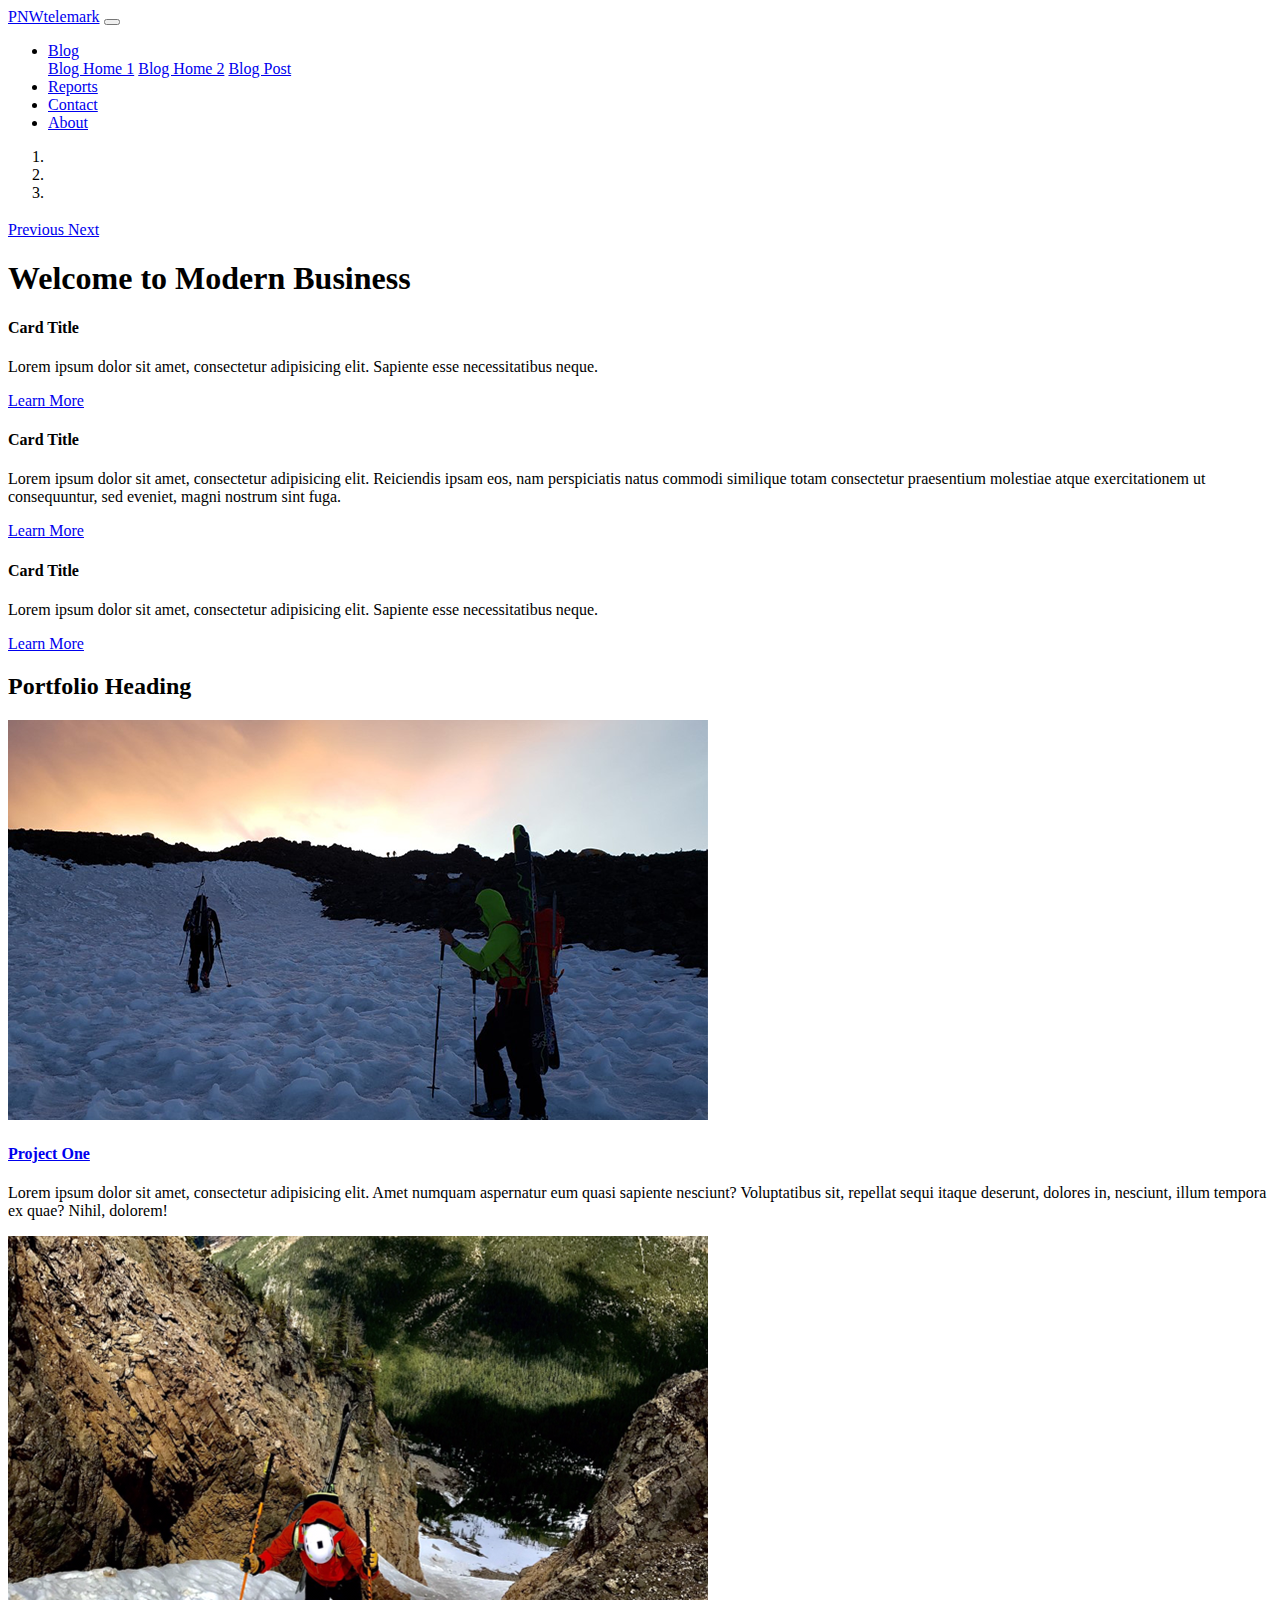
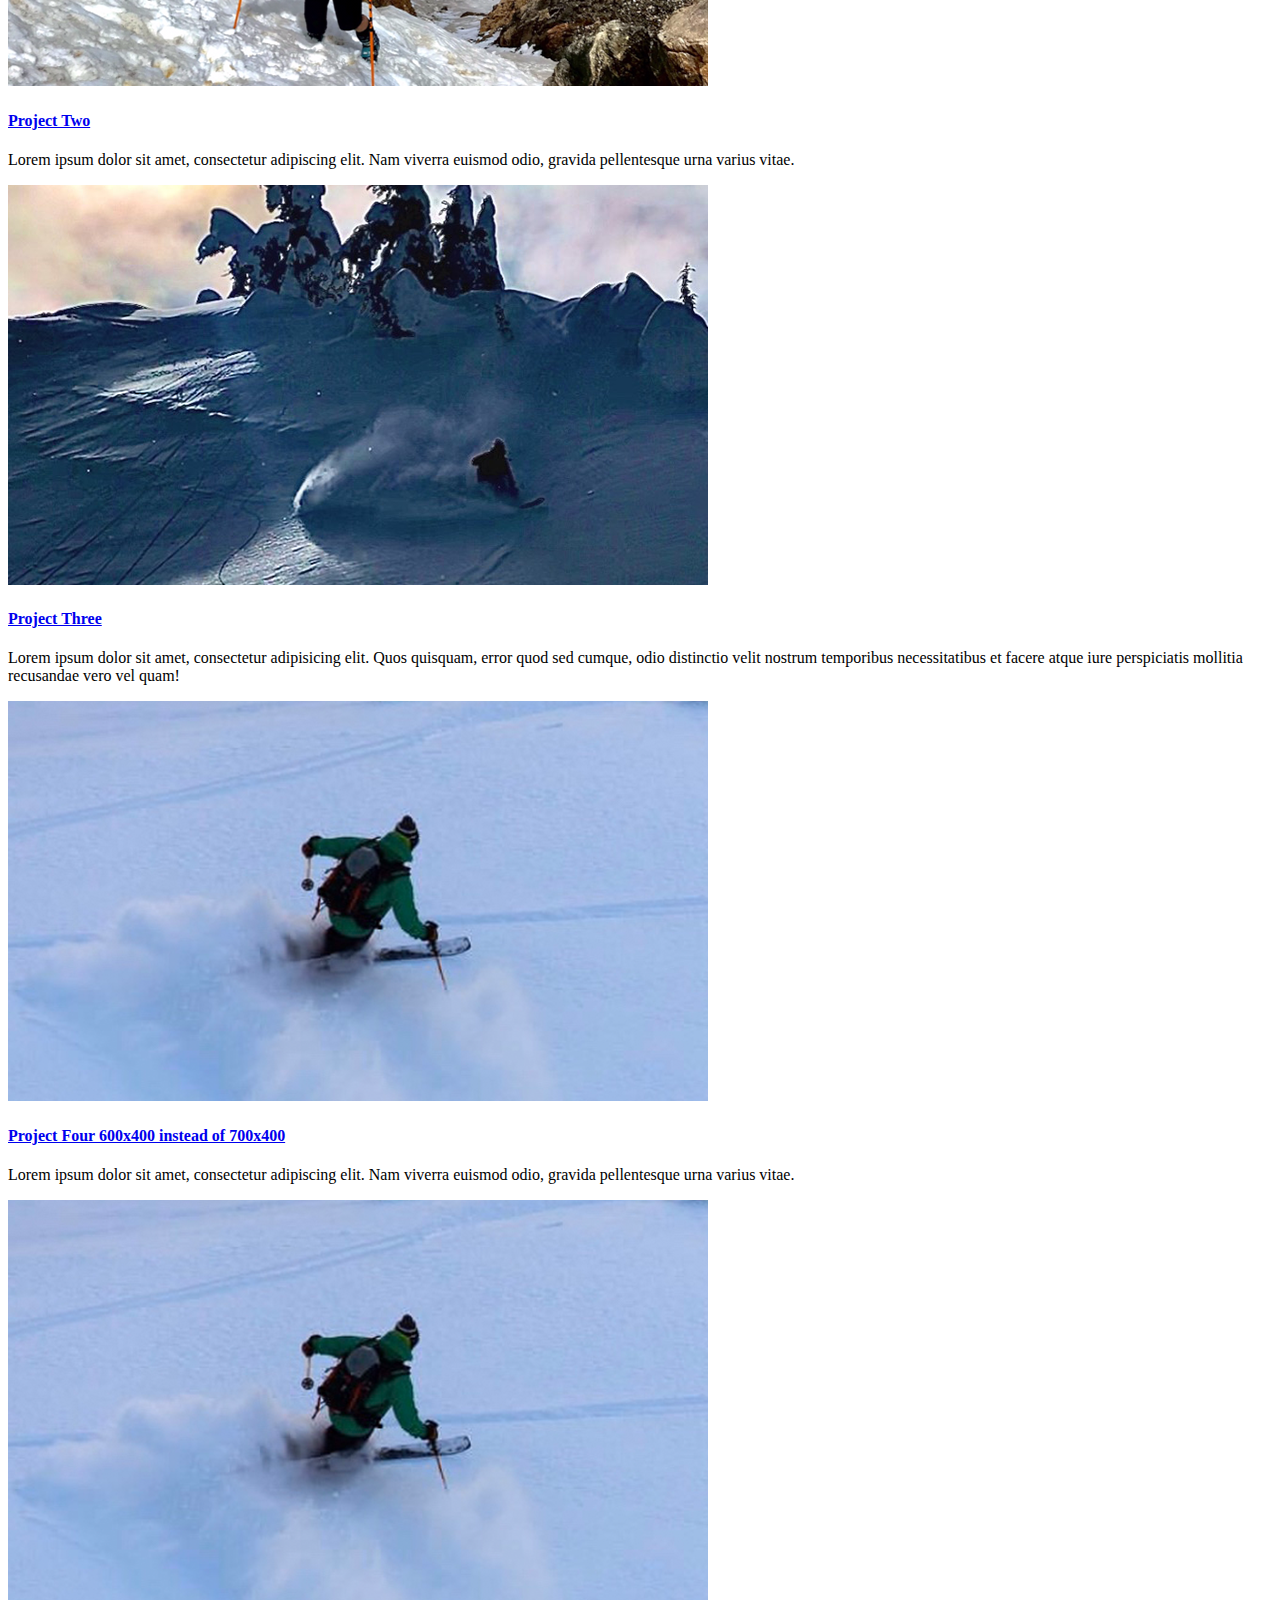
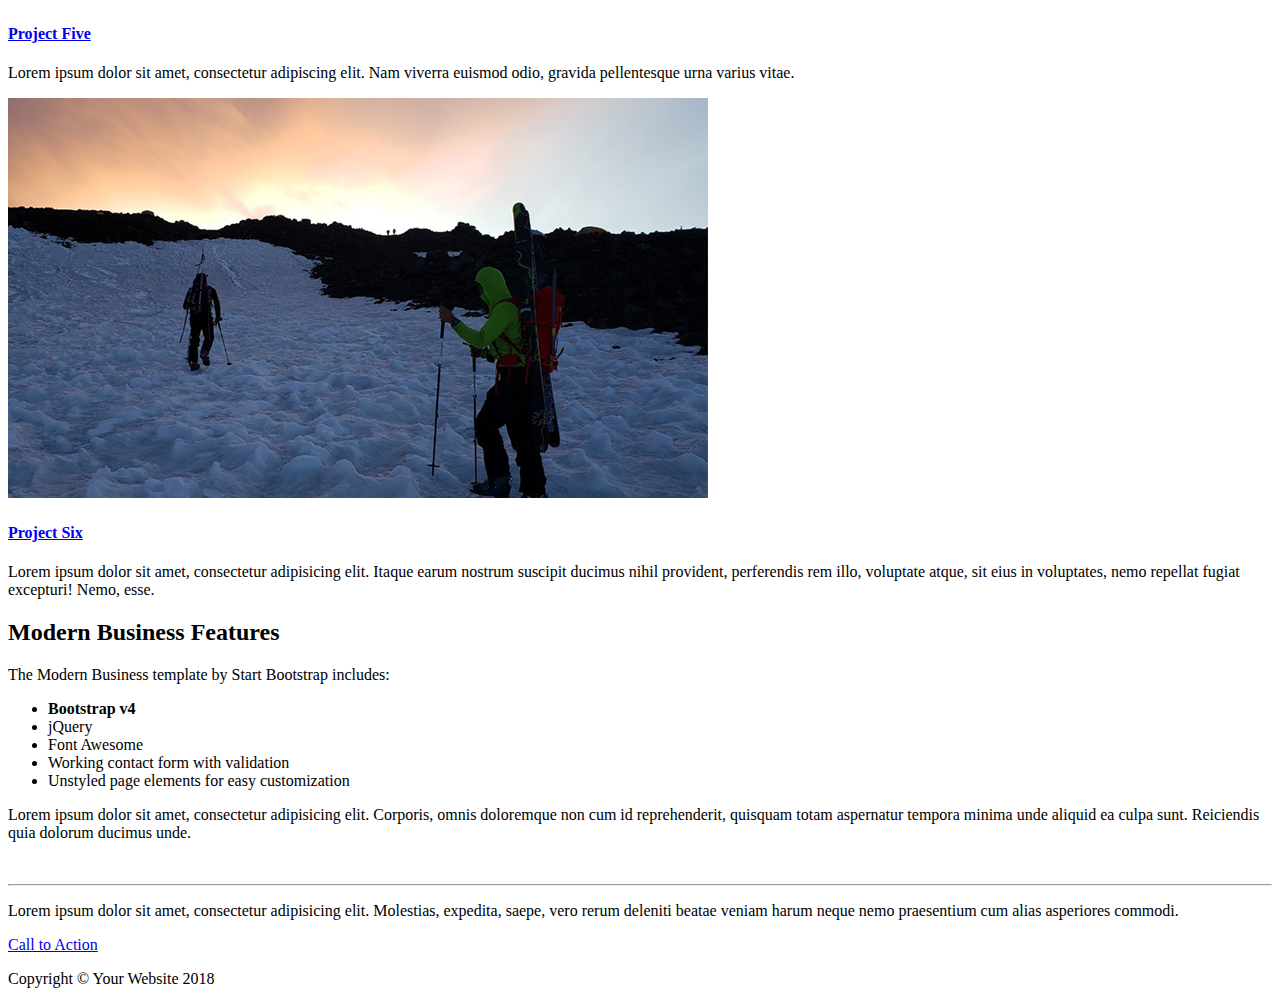
==== index.html @ 14dbe179 "carousel and portfolio" ====
<!DOCTYPE html>
<html lang="en">

<head>

    <script src="https://code.jquery.com/jquery-3.4.1.slim.min.js" integrity="sha384-J6qa4849blE2+poT4WnyKhv5vZF5SrPo0iEjwBvKU7imGFAV0wwj1yYfoRSJoZ+n" crossorigin="anonymous"></script>
    <script src="https://cdn.jsdelivr.net/npm/popper.js@1.16.0/dist/umd/popper.min.js" integrity="sha384-Q6E9RHvbIyZFJoft+2mJbHaEWldlvI9IOYy5n3zV9zzTtmI3UksdQRVvoxMfooAo" crossorigin="anonymous"></script>
    <script src="https://stackpath.bootstrapcdn.com/bootstrap/4.4.1/js/bootstrap.min.js" integrity="sha384-wfSDF2E50Y2D1uUdj0O3uMBJnjuUD4Ih7YwaYd1iqfktj0Uod8GCExl3Og8ifwB6" crossorigin="anonymous"></script>
  <meta charset="utf-8">
  <meta http-equiv="X-UA-Compatible" content="IE=edge">

  <meta name="viewport" content="width=device-width, initial-scale=1, shrink-to-fit=no">
  <meta name="description" content="PNWtelemark">
  <meta name="author" content="Willem van den Kieboom">

  <title>PNWTELEMARK</title>
  <link rel="shortcut icon" type="image/png" href="images/favicon.png">
  <!-- Bootstrap core CSS -->
  <link href="vendor/bootstrap/css/bootstrap.min.css" rel="stylesheet">

  <!-- Custom styles for this template -->
  <link href="css/modern-business.css" rel="stylesheet">
  <link href="css/style.css" rel="stylesheet">
</head>

<body>

  <!-- (1)Navigation -->
  <nav class="navbar fixed-top navbar-expand-lg navbar-dark bg-dark fixed-top">
    <div class="container">
      <a class="navbar-brand" href="index.html">PNWtelemark</a>
      <button class="navbar-toggler navbar-toggler-right" type="button" data-toggle="collapse"
        data-target="#navbarResponsive" aria-controls="navbarResponsive" aria-expanded="false"
        aria-label="Toggle navigation">
        <span class="navbar-toggler-icon"></span>
      </button>
      <div class="collapse navbar-collapse" id="navbarResponsive">
        <ul class="navbar-nav ml-auto">

          <li class="nav-item dropdown">
            <a class="nav-link dropdown-toggle" href="#" id="navbarDropdownBlog" data-toggle="dropdown"
              aria-haspopup="true" aria-expanded="false">
              Blog
            </a>
            <div class="dropdown-menu dropdown-menu-right" aria-labelledby="navbarDropdownBlog">
              <a class="dropdown-item" href="blog-home-1.html">Blog Home 1</a>
              <a class="dropdown-item" href="blog-home-2.html">Blog Home 2</a>
              <a class="dropdown-item" href="blog-post.html">Blog Post</a>
            </div>
          </li>

          <li class="nav-item">
            <a class="nav-link" href="Reports.html">Reports</a>
          </li>

          <li class="nav-item">
            <a class="nav-link" href="contact.html">Contact</a>
          </li>

          <li class="nav-item">
            <a class="nav-link" href="About.html">About</a>
          </li>

        </ul>
      </div>
    </div>
  </nav>

  <!--  end nav  -->

  <header>
    <div id="carouselExampleIndicators" class="carousel slide" data-ride="carousel">
      <ol class="carousel-indicators">
        <li data-target="#carouselExampleIndicators" data-slide-to="0" class="active"></li>
        <li data-target="#carouselExampleIndicators" data-slide-to="1"></li>
        <li data-target="#carouselExampleIndicators" data-slide-to="2"></li>
      </ol>

      <!-- Wrapper for slides -->

      <!-- TODO: (2)Add images to your repository and update this code so the carousel has proper slides. -->

      <div class="carousel-inner" role="listbox">
        <!-- Slide One - Set the background image for this slide in the line below -->
        <div class="carousel-item active" style="background-image: url('images/Untitled-1.png')">
          <div class="carousel-caption d-none d-md-block">
            <h3></h3>
            <p></p>
          </div>
        </div>
        <!-- Slide Two - Set the background image for this slide in the line below -->
        <div class="carousel-item" style="background-image: url('images/big.png')">
          <div class="carousel-caption d-none d-md-block">
            <h3></h3>
            <p></p>
          </div>
        </div>
        <!-- Slide Three - Set the background image for this slide in the line below -->
        <div class="carousel-item" style="background-image: url('images/rainier.png')">
          <div class="carousel-caption d-none d-md-block">
            <h3></h3>
            <p></p>
          </div>
        </div>
      </div>
      <a class="carousel-control-prev" href="#carouselExampleIndicators" role="button" data-slide="prev">
        <span class="carousel-control-prev-icon" aria-hidden="true"></span>
        <span class="sr-only">Previous</span>
      </a>
      <a class="carousel-control-next" href="#carouselExampleIndicators" role="button" data-slide="next">
        <span class="carousel-control-next-icon" aria-hidden="true"></span>
        <span class="sr-only">Next</span>
      </a>
    </div>
  </header>

  <!-- Page Content -->
  <div class="container">
    <h1 class="my-4">Welcome to Modern Business</h1>

    <!-- Marketing Icons Section -->
    <div class="row">
      <div class="col-lg-4 mb-4">
        <div class="card h-100">
          <h4 class="card-header">Card Title</h4>
          <div class="card-body">
            <p class="card-text">Lorem ipsum dolor sit amet, consectetur adipisicing elit. Sapiente esse necessitatibus
              neque.</p>
          </div>
          <div class="card-footer">
            <a href="#" class="btn btn-primary">Learn More</a>
          </div>
        </div>
      </div>
      <div class="col-lg-4 mb-4">
        <div class="card h-100">
          <h4 class="card-header">Card Title</h4>
          <div class="card-body">
            <p class="card-text">Lorem ipsum dolor sit amet, consectetur adipisicing elit. Reiciendis ipsam eos, nam
              perspiciatis natus commodi
              similique totam consectetur praesentium molestiae atque exercitationem ut consequuntur, sed eveniet, magni
              nostrum sint fuga.</p>
          </div>
          <div class="card-footer">
            <a href="#" class="btn btn-primary">Learn More</a>
          </div>
        </div>
      </div>
      <div class="col-lg-4 mb-4">
        <div class="card h-100">
          <h4 class="card-header">Card Title</h4>
          <div class="card-body">
            <p class="card-text">Lorem ipsum dolor sit amet, consectetur adipisicing elit. Sapiente esse necessitatibus
              neque.</p>
          </div>
          <div class="card-footer">
            <a href="#" class="btn btn-primary">Learn More</a>
          </div>
        </div>
      </div>
    </div>
    <!-- /.row -->


    <!-- Portfolio Section -->
    <!-- (3)TODO: Add the proper "row" and "col" classes to make this display work the way it should. -->
    <!-- This section shoudld be contained in a row. -->
    <!-- This section should have columns that are 4 units wide at size "md" and above, but 6 units wide at size "sm" and below. -->

    <h2>Portfolio Heading</h2>

    <div class="row">
      <div class="portfolio-item col-sm-6 col-md-4">
        <div class="card h-100">
          <a href="#">
            <img class="card-img-top" src="images/ski4.png" alt="">
          </a>
          <div class="card-body">
            <h4 class="card-title">
              <a href="#">Project One</a>
            </h4>
            <p class="card-text">Lorem ipsum dolor sit amet, consectetur adipisicing elit. Amet numquam aspernatur eum
              quasi sapiente nesciunt?
              Voluptatibus sit, repellat sequi itaque deserunt, dolores in, nesciunt, illum tempora ex quae? Nihil,
              dolorem!</p>
          </div>
        </div>
      </div>
      <div class="portfolio-item col-sm-6 col-md-4">
        <div class="card h-100">
          <a href="#">
            <img class="card-img-top" src="images/ski5.png" alt="">
          </a>
          <div class="card-body">
            <h4 class="card-title">
              <a href="#">Project Two</a>
            </h4>
            <p class="card-text">Lorem ipsum dolor sit amet, consectetur adipiscing elit. Nam viverra euismod odio,
              gravida pellentesque urna
              varius vitae.</p>
          </div>
        </div>
      </div>
      <div class="portfolio-item col-sm-6 col-md-4">
        <div class="card h-100">
          <a href="#">
            <img class="card-img-top" src="images/ski3.png" alt="">
          </a>
          <div class="card-body">
            <h4 class="card-title">
              <a href="#">Project Three</a>
            </h4>
            <p class="card-text">Lorem ipsum dolor sit amet, consectetur adipisicing elit. Quos quisquam, error quod sed
              cumque, odio distinctio
              velit nostrum temporibus necessitatibus et facere atque iure perspiciatis mollitia recusandae vero vel
              quam!</p>
          </div>
        </div>
      </div>
      <div class="portfolio-item col-sm-6 col-md-4">
        <div class="card h-100">
          <a href="#">
            <img class="card-img-top" src="images/ski2.png" alt="">
          </a>
          <div class="card-body">
            <h4 class="card-title">
              <a href="#">Project Four 600x400 instead of 700x400</a>
            </h4>
            <p class="card-text">Lorem ipsum dolor sit amet, consectetur adipiscing elit. Nam viverra euismod odio,
              gravida pellentesque urna
              varius vitae.</p>
          </div>
        </div>
      </div>
      <div class="portfolio-item col-sm-6 col-md-4">
        <div class="card h-100">
          <a href="#">
            <img class="card-img-top" src="images/ski2.png" alt="">
          </a>
          <div class="card-body">
            <h4 class="card-title">
              <a href="#">Project Five</a>
            </h4>
            <p class="card-text">Lorem ipsum dolor sit amet, consectetur adipiscing elit. Nam viverra euismod odio,
              gravida pellentesque urna
              varius vitae.</p>
          </div>
        </div>
      </div>
      <div class="portfolio-item col-sm-6 col-md-4">
        <div class="card h-100">
          <a href="#">
            <img class="card-img-top" src="images/ski4.png" alt="">
          </a>
          <div class="card-body">
            <h4 class="card-title">
              <a href="#">Project Six</a>
            </h4>
            <p class="card-text">Lorem ipsum dolor sit amet, consectetur adipisicing elit. Itaque earum nostrum suscipit
              ducimus nihil provident,
              perferendis rem illo, voluptate atque, sit eius in voluptates, nemo repellat fugiat excepturi! Nemo, esse.
            </p>
          </div>
        </div>
      </div>
    </div>
    <!-- /.row -->

    <!-- Features Section -->
    <div class="row">
      <div class="col-lg-6">
        <h2>Modern Business Features</h2>
        <p>The Modern Business template by Start Bootstrap includes:</p>
        <ul>
          <li>
            <strong>Bootstrap v4</strong>
          </li>
          <li>jQuery</li>
          <li>Font Awesome</li>
          <li>Working contact form with validation</li>
          <li>Unstyled page elements for easy customization</li>
        </ul>
        <p>Lorem ipsum dolor sit amet, consectetur adipisicing elit. Corporis, omnis doloremque non cum id
          reprehenderit, quisquam
          totam aspernatur tempora minima unde aliquid ea culpa sunt. Reiciendis quia dolorum ducimus unde.
        </p>
      </div>
      <div class="col-lg-6">
        <img class="img-fluid rounded" src="http://placehold.it/700x450" alt="">
      </div>
    </div>
    <!-- /.row -->

    <hr>

    <!-- Call to Action Section -->
    <div class="row mb-4">
      <div class="col-md-8">
        <p>Lorem ipsum dolor sit amet, consectetur adipisicing elit. Molestias, expedita, saepe, vero rerum deleniti
          beatae
          veniam harum neque nemo praesentium cum alias asperiores commodi.</p>
      </div>
      <div class="col-md-4">
        <a class="btn btn-lg btn-secondary btn-block" href="#">Call to Action</a>
      </div>
    </div>

  </div>
  <!-- /.container -->

  <!-- Footer -->
  <footer class="py-5 bg-dark">
    <!-- (4)TODO User flex-box to replace the centered paragraph with copyright and date with 2 paragraphs: the first paragraph is left aligned and contains copyright and date 
      and one that is right aligned and contains your name.
      Put the footer on every page.
    -->
    <div class="container">
      <p class="m-0 text-center text-white">Copyright &copy; Your Website 2018</p>
    </div>
    <!-- /.container -->
  </footer>

  <!-- Bootstrap core JavaScript -->
  <script src="vendor/jquery/jquery.min.js"></script>
  <script src="vendor/bootstrap/js/bootstrap.bundle.min.js"></script>

</body>

</html>
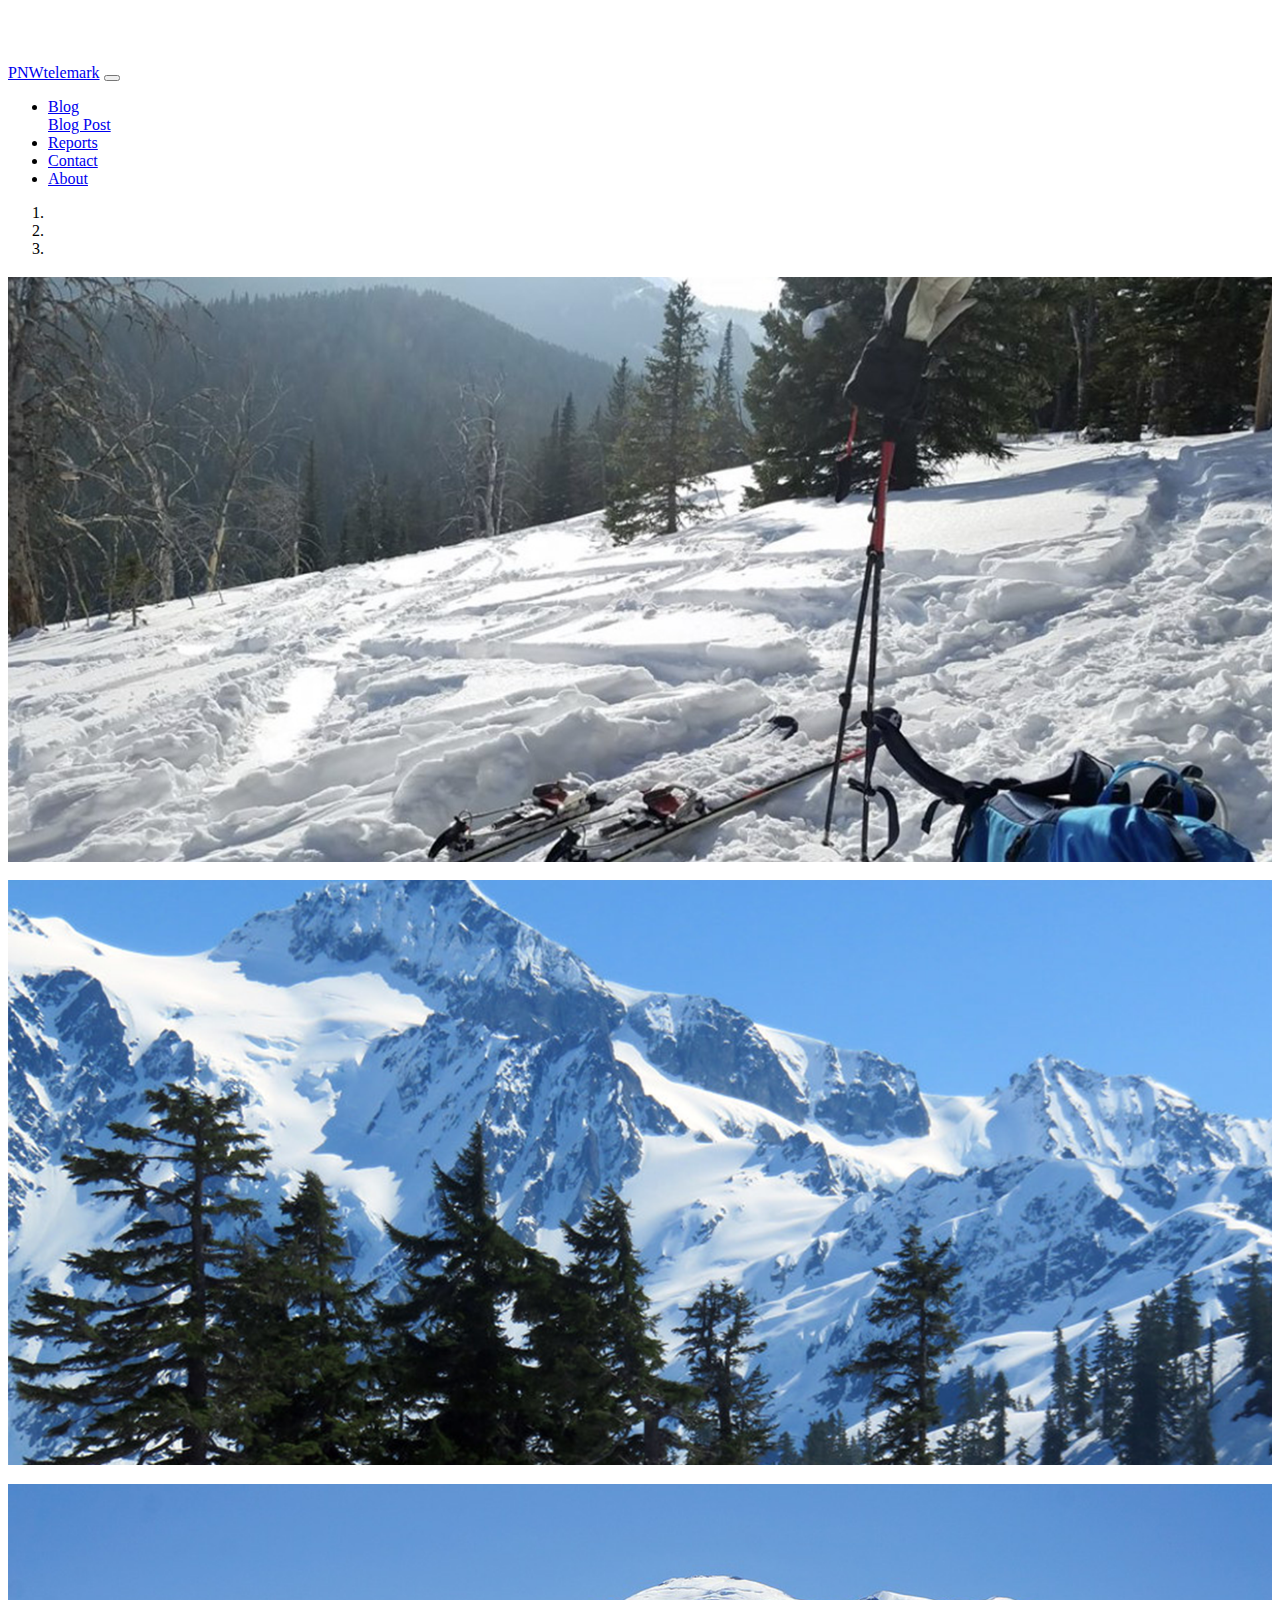
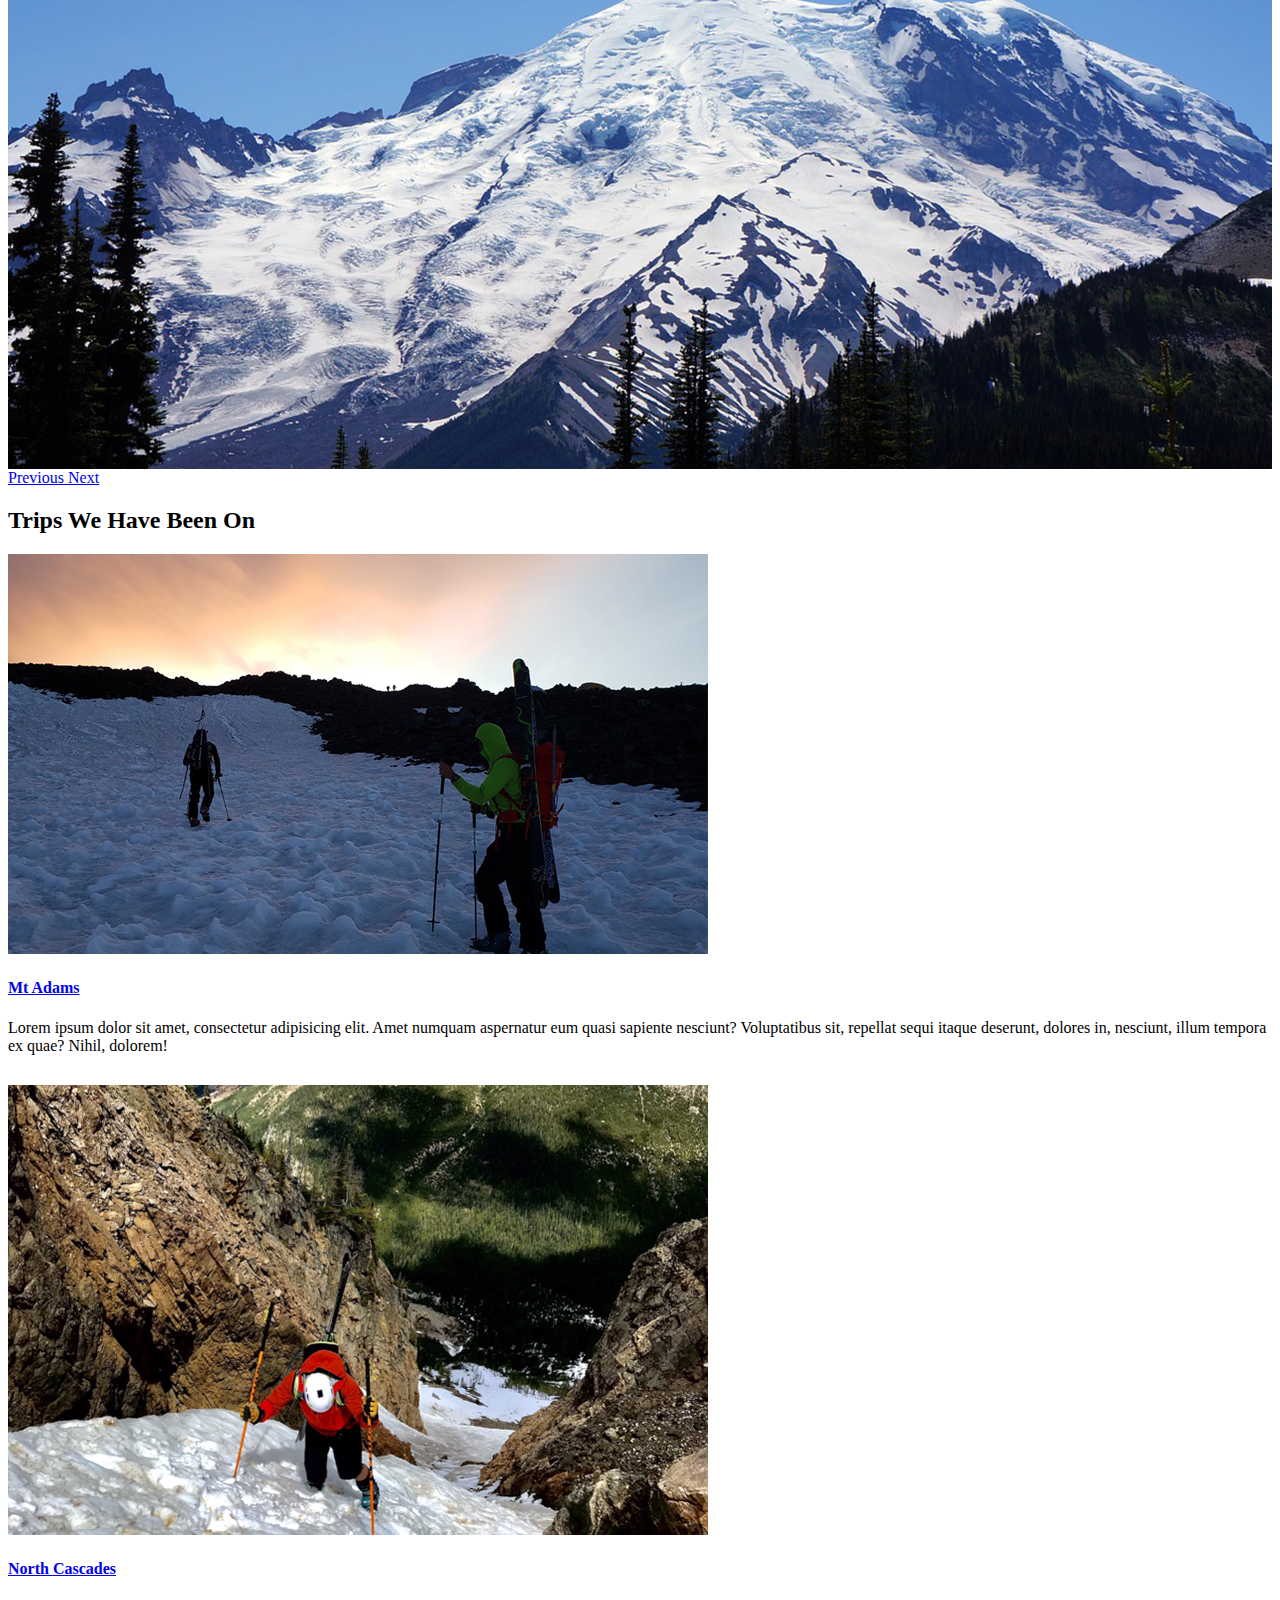
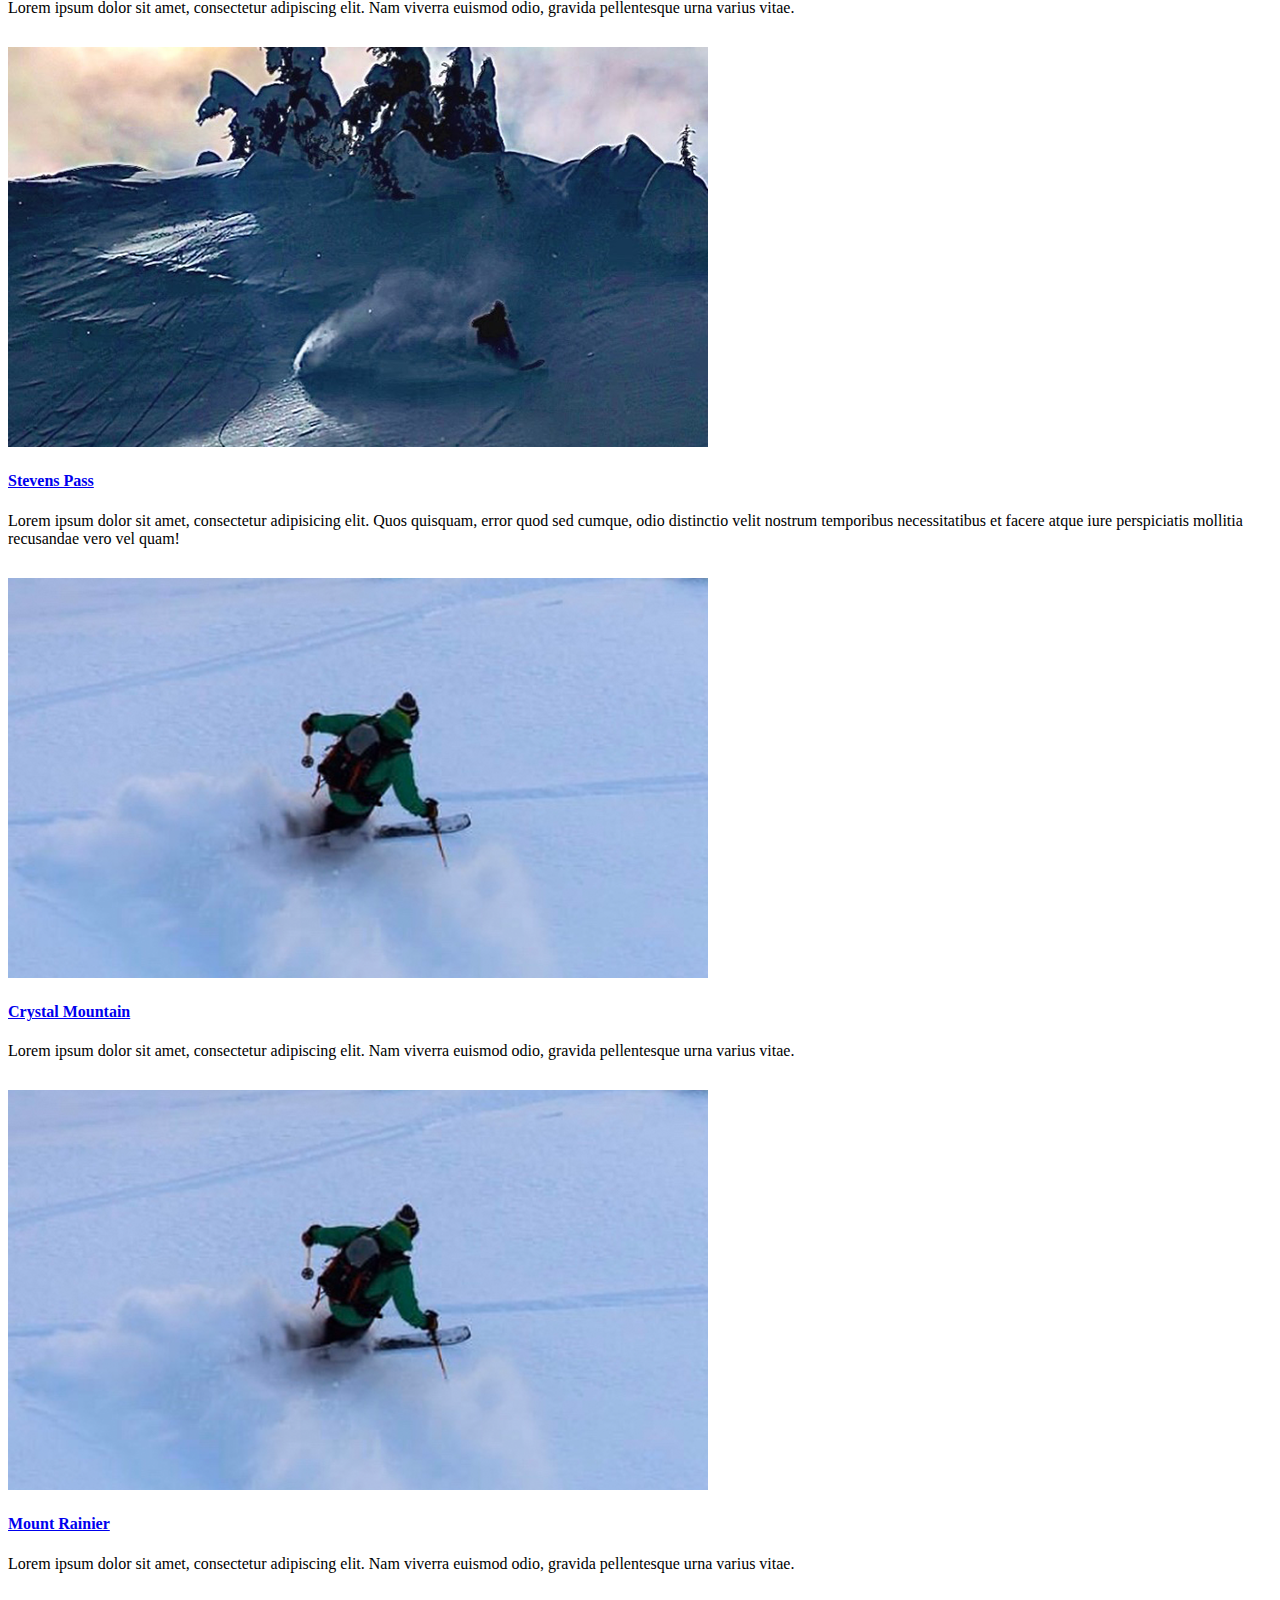
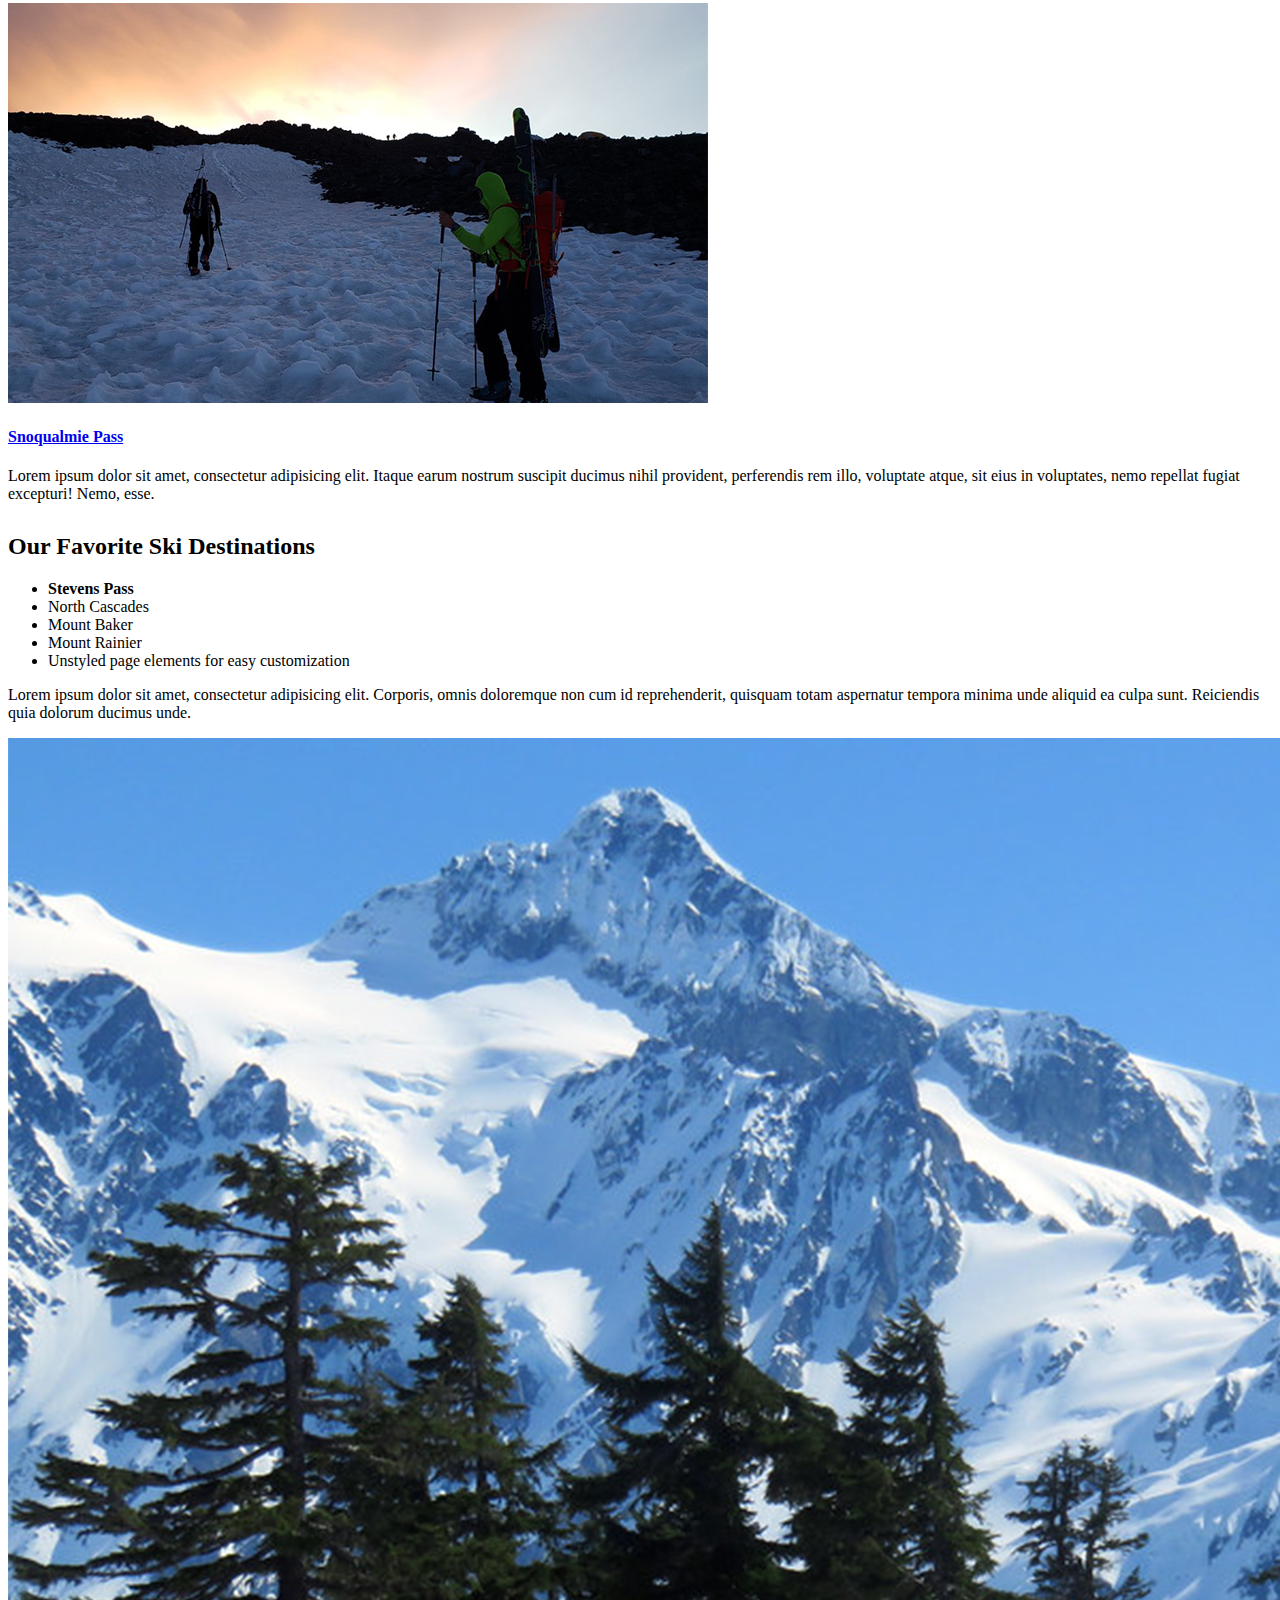
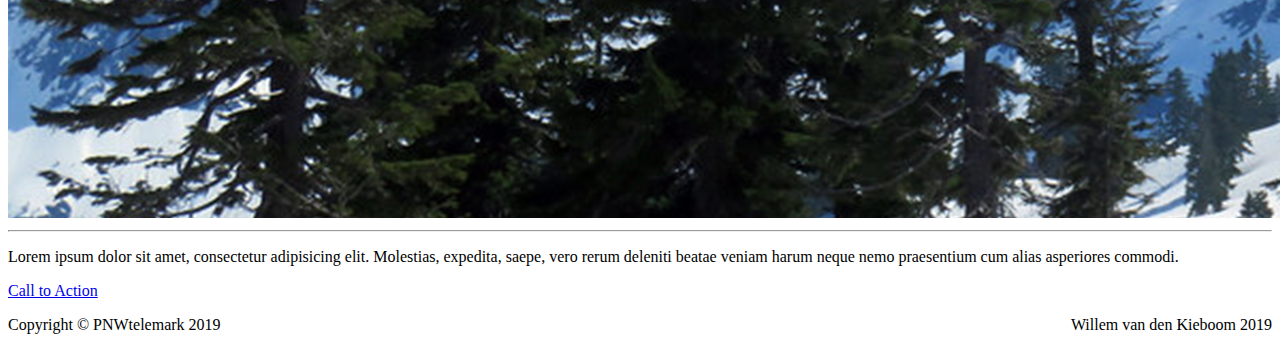
==== commit a89207f4: "add all files" ====
--- a/index.html
+++ b/index.html
@@ -3,9 +3,15 @@
 
 <head>
 
-    <script src="https://code.jquery.com/jquery-3.4.1.slim.min.js" integrity="sha384-J6qa4849blE2+poT4WnyKhv5vZF5SrPo0iEjwBvKU7imGFAV0wwj1yYfoRSJoZ+n" crossorigin="anonymous"></script>
-    <script src="https://cdn.jsdelivr.net/npm/popper.js@1.16.0/dist/umd/popper.min.js" integrity="sha384-Q6E9RHvbIyZFJoft+2mJbHaEWldlvI9IOYy5n3zV9zzTtmI3UksdQRVvoxMfooAo" crossorigin="anonymous"></script>
-    <script src="https://stackpath.bootstrapcdn.com/bootstrap/4.4.1/js/bootstrap.min.js" integrity="sha384-wfSDF2E50Y2D1uUdj0O3uMBJnjuUD4Ih7YwaYd1iqfktj0Uod8GCExl3Og8ifwB6" crossorigin="anonymous"></script>
+  <script src="https://code.jquery.com/jquery-3.4.1.slim.min.js"
+    integrity="sha384-J6qa4849blE2+poT4WnyKhv5vZF5SrPo0iEjwBvKU7imGFAV0wwj1yYfoRSJoZ+n" crossorigin="anonymous">
+  </script>
+  <script src="https://cdn.jsdelivr.net/npm/popper.js@1.16.0/dist/umd/popper.min.js"
+    integrity="sha384-Q6E9RHvbIyZFJoft+2mJbHaEWldlvI9IOYy5n3zV9zzTtmI3UksdQRVvoxMfooAo" crossorigin="anonymous">
+  </script>
+  <script src="https://stackpath.bootstrapcdn.com/bootstrap/4.4.1/js/bootstrap.min.js"
+    integrity="sha384-wfSDF2E50Y2D1uUdj0O3uMBJnjuUD4Ih7YwaYd1iqfktj0Uod8GCExl3Og8ifwB6" crossorigin="anonymous">
+  </script>
   <meta charset="utf-8">
   <meta http-equiv="X-UA-Compatible" content="IE=edge">
 
@@ -43,8 +49,6 @@
               Blog
             </a>
             <div class="dropdown-menu dropdown-menu-right" aria-labelledby="navbarDropdownBlog">
-              <a class="dropdown-item" href="blog-home-1.html">Blog Home 1</a>
-              <a class="dropdown-item" href="blog-home-2.html">Blog Home 2</a>
               <a class="dropdown-item" href="blog-post.html">Blog Post</a>
             </div>
           </li>
@@ -114,52 +118,7 @@
     </div>
   </header>
 
-  <!-- Page Content -->
-  <div class="container">
-    <h1 class="my-4">Welcome to Modern Business</h1>
-
-    <!-- Marketing Icons Section -->
-    <div class="row">
-      <div class="col-lg-4 mb-4">
-        <div class="card h-100">
-          <h4 class="card-header">Card Title</h4>
-          <div class="card-body">
-            <p class="card-text">Lorem ipsum dolor sit amet, consectetur adipisicing elit. Sapiente esse necessitatibus
-              neque.</p>
-          </div>
-          <div class="card-footer">
-            <a href="#" class="btn btn-primary">Learn More</a>
-          </div>
-        </div>
-      </div>
-      <div class="col-lg-4 mb-4">
-        <div class="card h-100">
-          <h4 class="card-header">Card Title</h4>
-          <div class="card-body">
-            <p class="card-text">Lorem ipsum dolor sit amet, consectetur adipisicing elit. Reiciendis ipsam eos, nam
-              perspiciatis natus commodi
-              similique totam consectetur praesentium molestiae atque exercitationem ut consequuntur, sed eveniet, magni
-              nostrum sint fuga.</p>
-          </div>
-          <div class="card-footer">
-            <a href="#" class="btn btn-primary">Learn More</a>
-          </div>
-        </div>
-      </div>
-      <div class="col-lg-4 mb-4">
-        <div class="card h-100">
-          <h4 class="card-header">Card Title</h4>
-          <div class="card-body">
-            <p class="card-text">Lorem ipsum dolor sit amet, consectetur adipisicing elit. Sapiente esse necessitatibus
-              neque.</p>
-          </div>
-          <div class="card-footer">
-            <a href="#" class="btn btn-primary">Learn More</a>
-          </div>
-        </div>
-      </div>
-    </div>
-    <!-- /.row -->
+ 
 
 
     <!-- Portfolio Section -->
@@ -167,7 +126,7 @@
     <!-- This section shoudld be contained in a row. -->
     <!-- This section should have columns that are 4 units wide at size "md" and above, but 6 units wide at size "sm" and below. -->
 
-    <h2>Portfolio Heading</h2>
+    <h2>Trips We Have Been On</h2>
 
     <div class="row">
       <div class="portfolio-item col-sm-6 col-md-4">
@@ -177,7 +136,7 @@
           </a>
           <div class="card-body">
             <h4 class="card-title">
-              <a href="#">Project One</a>
+              <a href="#">Mt Adams</a>
             </h4>
             <p class="card-text">Lorem ipsum dolor sit amet, consectetur adipisicing elit. Amet numquam aspernatur eum
               quasi sapiente nesciunt?
@@ -193,7 +152,7 @@
           </a>
           <div class="card-body">
             <h4 class="card-title">
-              <a href="#">Project Two</a>
+              <a href="#">North Cascades</a>
             </h4>
             <p class="card-text">Lorem ipsum dolor sit amet, consectetur adipiscing elit. Nam viverra euismod odio,
               gravida pellentesque urna
@@ -208,7 +167,7 @@
           </a>
           <div class="card-body">
             <h4 class="card-title">
-              <a href="#">Project Three</a>
+              <a href="#">Stevens Pass</a>
             </h4>
             <p class="card-text">Lorem ipsum dolor sit amet, consectetur adipisicing elit. Quos quisquam, error quod sed
               cumque, odio distinctio
@@ -224,7 +183,7 @@
           </a>
           <div class="card-body">
             <h4 class="card-title">
-              <a href="#">Project Four 600x400 instead of 700x400</a>
+              <a href="#">Crystal Mountain</a>
             </h4>
             <p class="card-text">Lorem ipsum dolor sit amet, consectetur adipiscing elit. Nam viverra euismod odio,
               gravida pellentesque urna
@@ -239,7 +198,7 @@
           </a>
           <div class="card-body">
             <h4 class="card-title">
-              <a href="#">Project Five</a>
+              <a href="#">Mount Rainier</a>
             </h4>
             <p class="card-text">Lorem ipsum dolor sit amet, consectetur adipiscing elit. Nam viverra euismod odio,
               gravida pellentesque urna
@@ -254,7 +213,7 @@
           </a>
           <div class="card-body">
             <h4 class="card-title">
-              <a href="#">Project Six</a>
+              <a href="#">Snoqualmie Pass</a>
             </h4>
             <p class="card-text">Lorem ipsum dolor sit amet, consectetur adipisicing elit. Itaque earum nostrum suscipit
               ducimus nihil provident,
@@ -265,19 +224,19 @@
       </div>
     </div>
     <!-- /.row -->
+    <!--  end portfolio-->
 
     <!-- Features Section -->
     <div class="row">
       <div class="col-lg-6">
-        <h2>Modern Business Features</h2>
-        <p>The Modern Business template by Start Bootstrap includes:</p>
+        <h2>Our Favorite Ski Destinations</h2>
         <ul>
           <li>
-            <strong>Bootstrap v4</strong>
-          </li>
-          <li>jQuery</li>
-          <li>Font Awesome</li>
-          <li>Working contact form with validation</li>
+            <strong>Stevens Pass</strong>
+          </li>
+          <li>North Cascades</li>
+          <li>Mount Baker</li>
+          <li>Mount Rainier</li>
           <li>Unstyled page elements for easy customization</li>
         </ul>
         <p>Lorem ipsum dolor sit amet, consectetur adipisicing elit. Corporis, omnis doloremque non cum id
@@ -286,7 +245,7 @@
         </p>
       </div>
       <div class="col-lg-6">
-        <img class="img-fluid rounded" src="http://placehold.it/700x450" alt="">
+        <img class="img-fluid rounded" src="images/big.png" alt="">
       </div>
     </div>
     <!-- /.row -->
@@ -310,14 +269,13 @@
 
   <!-- Footer -->
   <footer class="py-5 bg-dark">
-    <!-- (4)TODO User flex-box to replace the centered paragraph with copyright and date with 2 paragraphs: the first paragraph is left aligned and contains copyright and date 
-      and one that is right aligned and contains your name.
-      Put the footer on every page.
-    -->
-    <div class="container">
-      <p class="m-0 text-center text-white">Copyright &copy; Your Website 2018</p>
-    </div>
-    <!-- /.container -->
+    <div class="container ">
+      <div class="footer-flex">
+        <p class="footer-item-flex text-white">Copyright &copy; PNWtelemark 2019</p>
+        <p class="footer-item-flex text-white">Willem van den Kieboom 2019</p>
+      </div>
+    </div>
+    
   </footer>
 
   <!-- Bootstrap core JavaScript -->
--- a/css/modern-business.css
+++ b/css/modern-business.css
@@ -0,0 +1,40 @@
+/*!
+ * Start Bootstrap - Modern Business (https://startbootstrap.com/template-overviews/modern-business)
+ * Copyright 2013-2019 Start Bootstrap
+ * Licensed under MIT (https://github.com/BlackrockDigital/startbootstrap-logomodern-business-nav/blob/master/LICENSE)
+ */
+ body {
+  padding-top: 56px;
+}
+
+.carousel-item {
+  height: 65vh;
+  min-height: 300px;
+  background: no-repeat center center scroll;
+  -webkit-background-size: cover;
+  -moz-background-size: cover;
+  -o-background-size: cover;
+  background-size: cover;
+}
+
+.portfolio-item {
+  margin-bottom: 30px;
+}
+
+.footer-flex {
+  display: flex;
+  flex-direction: row;
+  justify-content: space-between
+  }
+  
+  .footer-item-flex {
+  flex: 0 1 auto;
+  }
+  
+  a[title] {
+      color: purple;
+  }
+  
+  button:hover {
+      color: blue;
+    }
--- a/css/style.css
+++ b/css/style.css
@@ -0,0 +1,18 @@
+
+.footer-flex {
+display: flex;
+flex-direction: row;
+justify-content: space-between
+}
+
+.footer-item-flex {
+flex: 0 1 auto;
+}
+
+a[title] {
+    color: purple;
+}
+
+button:hover {
+    color: blue;
+  }